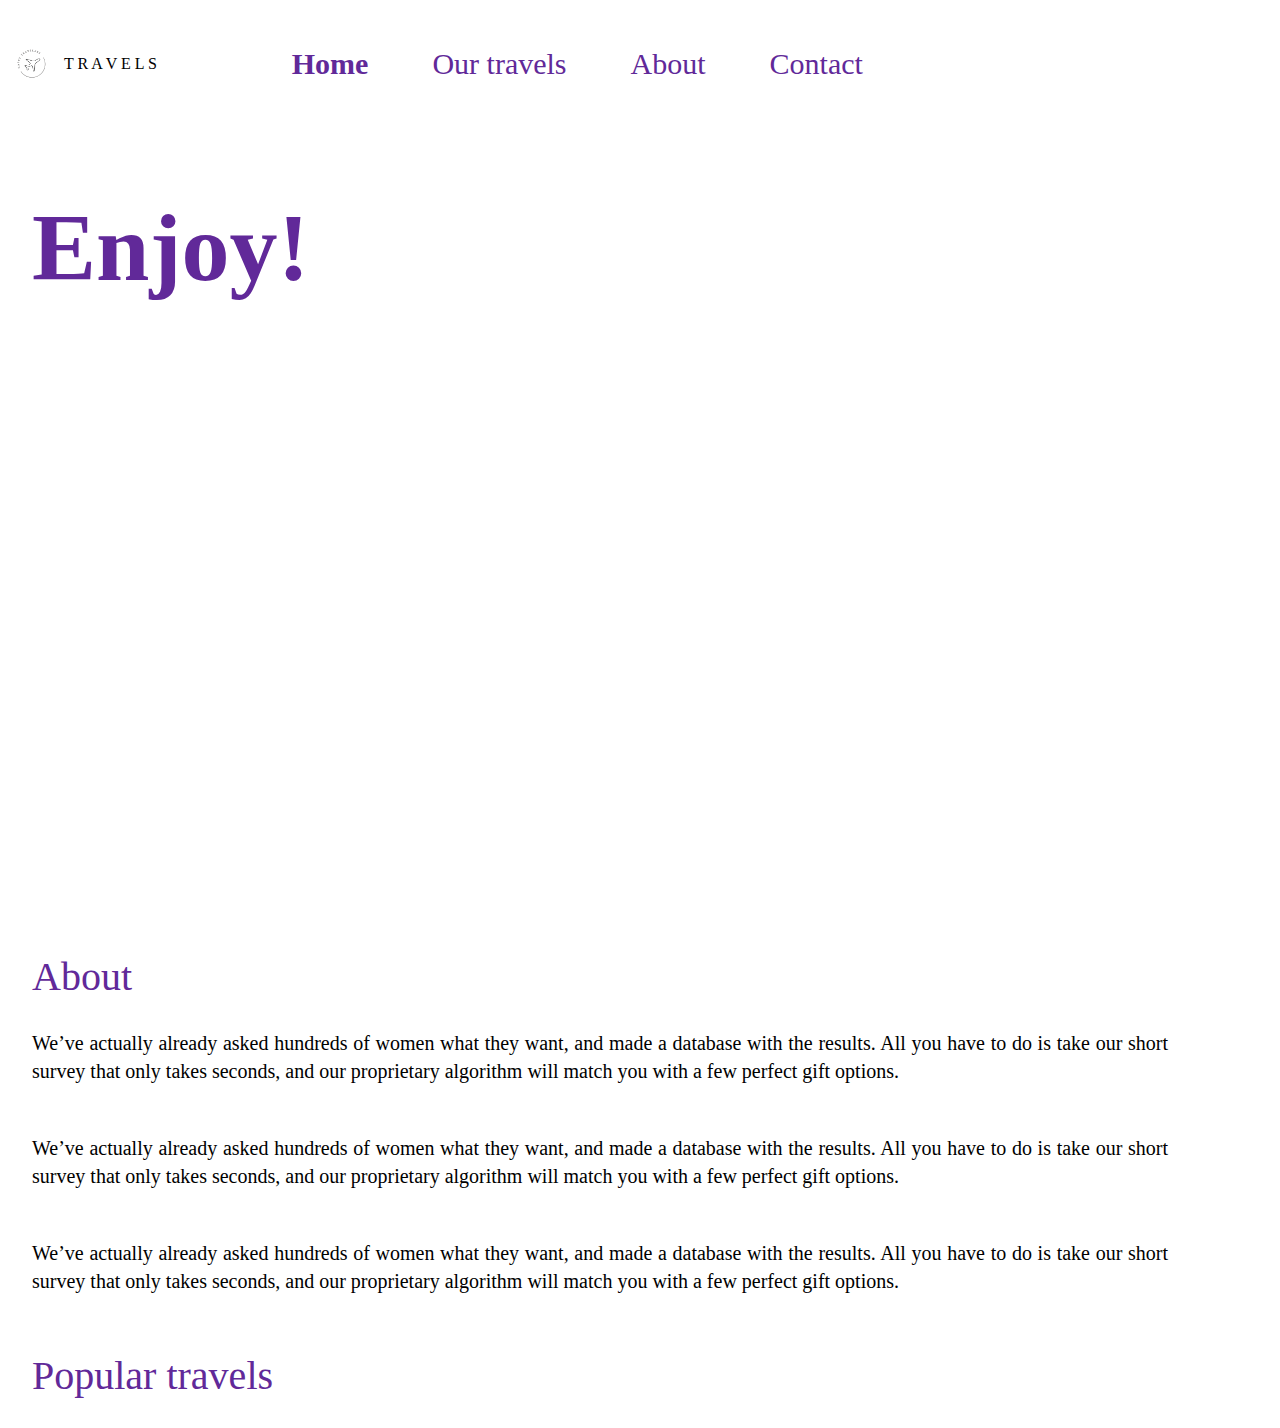
==== index.html @ a1585977 "vendredi 17 mai navbar logo bg about" ====
<!DOCTYPE html>
<html lang="en">
<head>
    <meta charset="UTF-8">
    <meta http-equiv="X-UA-Compatible" content="IE=edge">
    <meta name="viewport" content="width=device-width, initial-scale=1.0">
    <link rel="stylesheet" href="./css/style.css">
    <title>Document</title>
</head>
<body>
    <header>
        <nav class="navbar">
            <div class="logo-container">
                <a href="#" class="logo-link">
                    <img id="logoimg" src="./images/logotravel.png" alt="Logo Travel">
                    <p>T R A V E L S</p>
                </a>
            </div>
            <a href="#" class="nav-link active">Home</a>
            <a href="#" class="nav-link">Our travels</a>
            <a href="#" class="nav-link">About</a>
            <a href="#" class="nav-link">Contact</a>
        </nav>
    </header>
    <section class="bg1">
            <div class="hero-content">
                <h1>Enjoy!</h1>
                <p>Lorem ipsum dolor sit amet, consectetur adipiscing elit. Mi mauris arcu aenean in mauris elementum sed non. </p>
            </div>
    </section>
    <section id="about">
        <h3>About</h3>
        <p>We’ve actually already asked hundreds of women what they want, and made a database with the results. All you have to do is take our short survey that only takes seconds, and our proprietary algorithm will match you with a few perfect gift options.</p>
        <p>We’ve actually already asked hundreds of women what they want, and made a database with the results. All you have to do is take our short survey that only takes seconds, and our proprietary algorithm will match you with a few perfect gift options.</p>
        <p>We’ve actually already asked hundreds of women what they want, and made a database with the results. All you have to do is take our short survey that only takes seconds, and our proprietary algorithm will match you with a few perfect gift options.</p>
    </section>
    <section>
        <h3>Popular travels</h3>
    </section>
</body>

</html>
---- css/style.css ----
/* Reset some default margin/padding */
body, header, nav {
    margin: 0;
    padding: 0;
}

/* Style the navbar */
.navbar {
    display: flex;
    align-items: center;
    width: 1200px; /* Full width of the page */
    height: 128px; /* Fixed height for the navbar */
}

.logo-container{
    margin-right: 135px;
}

.logo-link {
    display: flex;
    align-items: center;
    text-decoration: none;
    color: inherit; 
}

#logoimg {
    height: 64px; 
    width: 64px;
}

.navbar .nav-link {
    text-decoration: none;
    margin-right: 64px;
    color: #612999;
    font-family: Nunito;
    font-size: 30px;
    font-style: normal;
    font-weight: 400;
    line-height: normal;
}

.navbar .nav-link:nth-child(2) { 
    font-weight: 700;
}

.bg1 {
    background-image: url('/images/mainimage.png');
    background-size: cover;
    background-position: center; 
    width: 100%; 
    height: 797px;
    display: flex; 
}

.hero-content {
    margin-left: 32px; 
    font-family: Nunito;

}

.hero-content h1 {
    color: #612999;
    font-family: Nunito;
    font-size: 96px;
    font-style: normal;
    font-weight: 800;
    line-height: normal;
}

.hero-content p {
    color: rgb(255, 255, 255);
    font-size: 24px;
    font-style: normal;
    font-weight: 600;
    line-height: normal;
    width: 448px;
}

h3 { 
    color: #612999;
    font-family: Rubik;
    font-size: 40px;
    font-style: normal;
    font-weight: 500;
    line-height: 40px; 
    margin: 32px;
}

#about p { 
    width: 1136px;
    height: 85px;
flex-shrink: 0;
    margin-right: 32px;
    margin-left: 32px;
    color: #000;
    text-align: justify;
    font-family: Rubik;
    font-size: 20px;
    font-style: normal;
    font-weight: 400;
    line-height: 140.625%; 
}
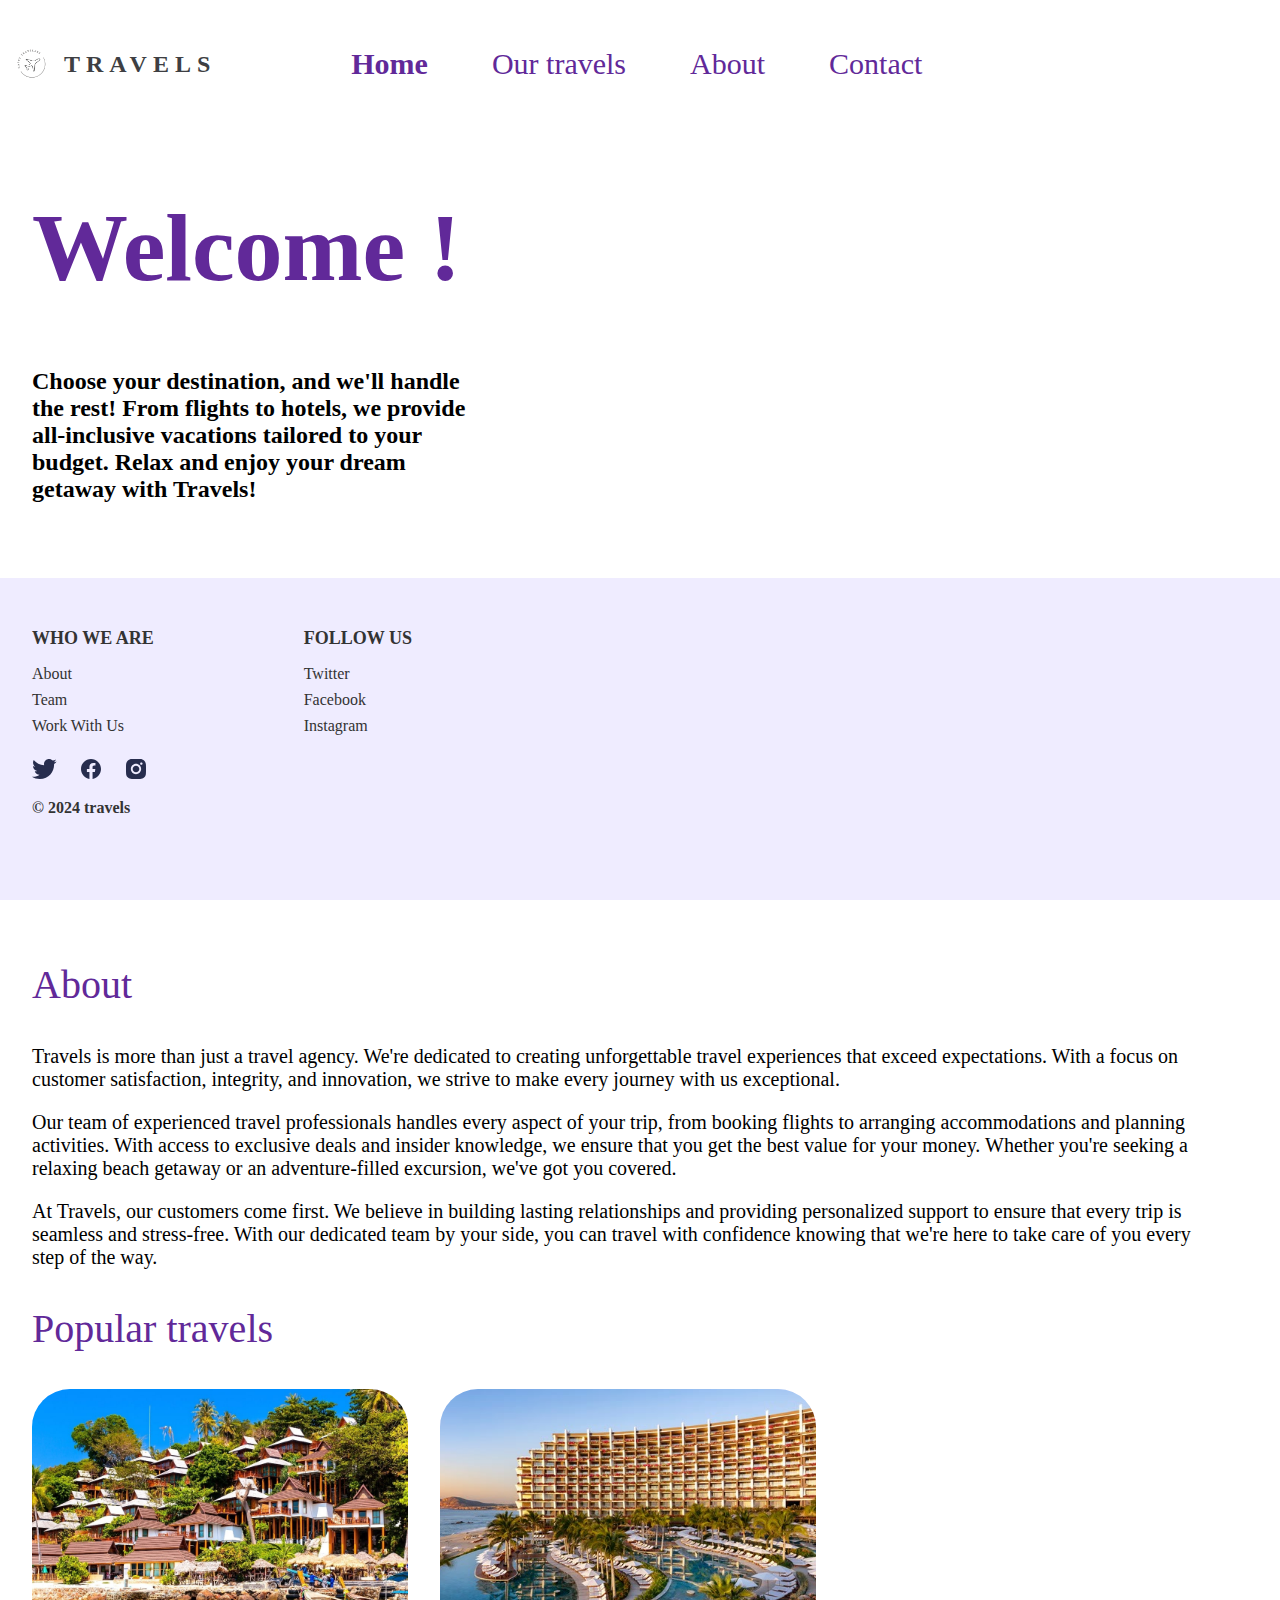
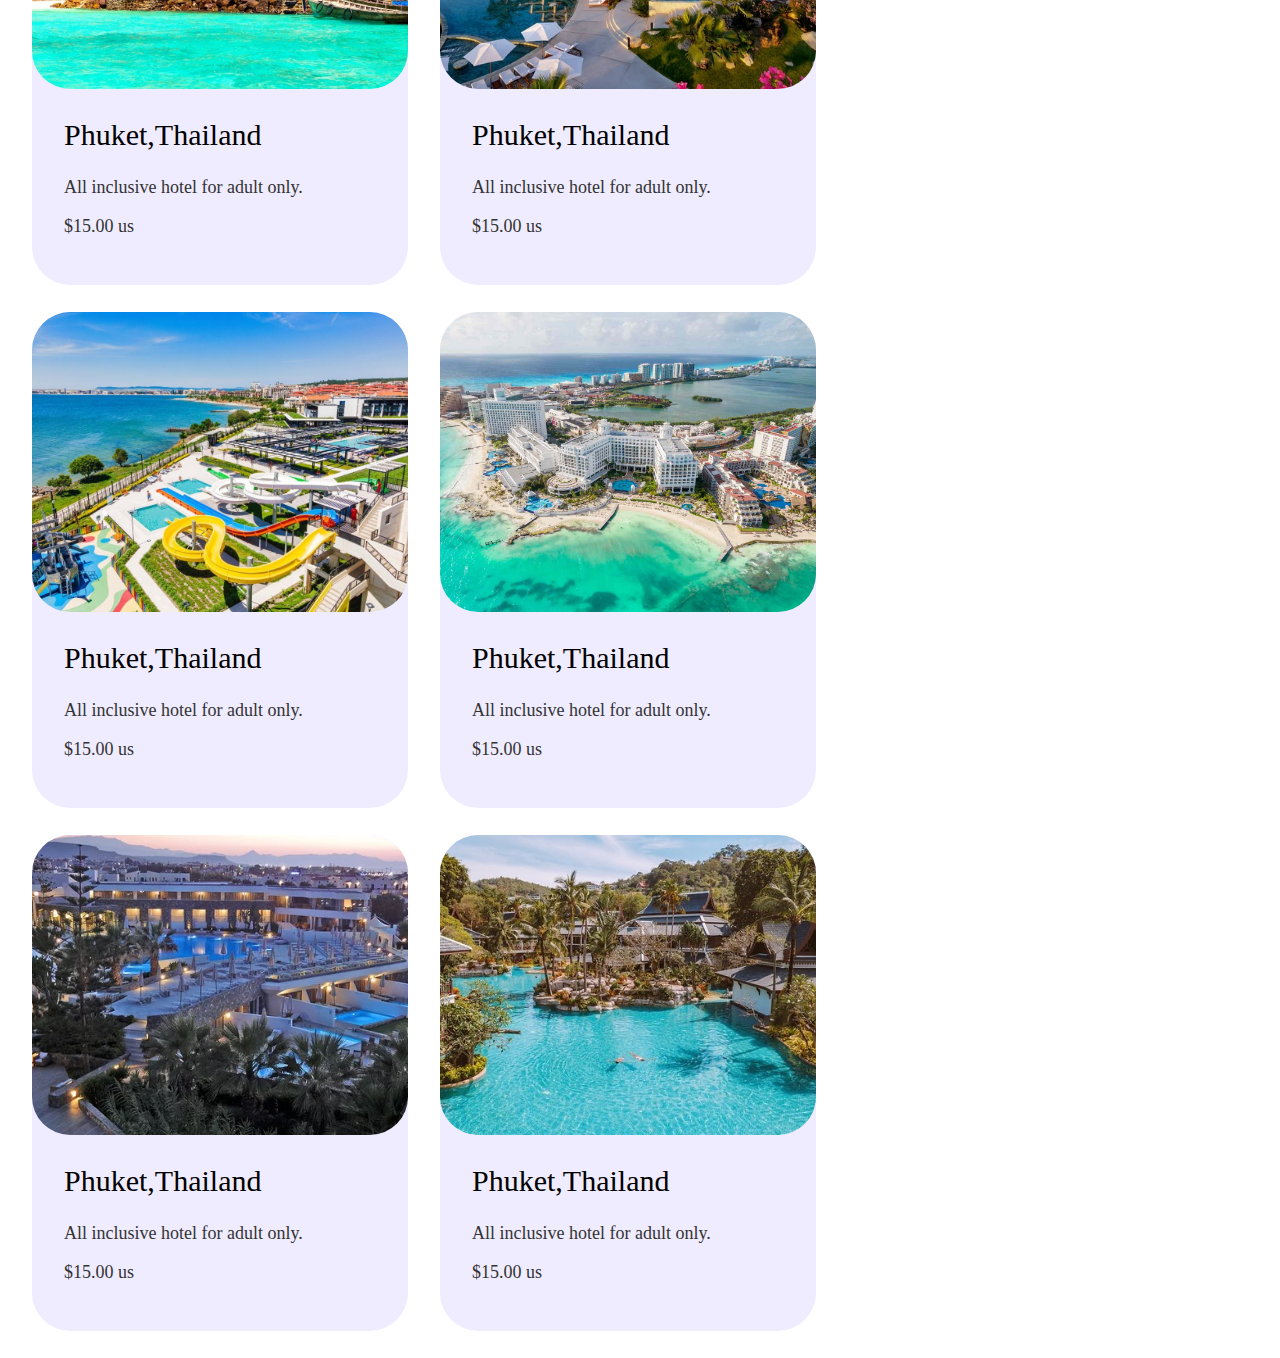
==== commit 3bc0a55a: "23.5" ====
--- a/index.html
+++ b/index.html
@@ -1,9 +1,6 @@
 <!DOCTYPE html>
 <html lang="en">
 <head>
-    <meta charset="UTF-8">
-    <meta http-equiv="X-UA-Compatible" content="IE=edge">
-    <meta name="viewport" content="width=device-width, initial-scale=1.0">
     <link rel="stylesheet" href="./css/style.css">
     <title>Document</title>
 </head>
@@ -13,30 +10,118 @@
             <div class="logo-container">
                 <a href="#" class="logo-link">
                     <img id="logoimg" src="./images/logotravel.png" alt="Logo Travel">
-                    <p>T R A V E L S</p>
+                    <p>TRAVELS</p>
                 </a>
             </div>
             <a href="#" class="nav-link active">Home</a>
             <a href="#" class="nav-link">Our travels</a>
-            <a href="#" class="nav-link">About</a>
+            <a href="about.html" class="nav-link">About</a>
             <a href="#" class="nav-link">Contact</a>
         </nav>
     </header>
     <section class="bg1">
             <div class="hero-content">
-                <h1>Enjoy!</h1>
-                <p>Lorem ipsum dolor sit amet, consectetur adipiscing elit. Mi mauris arcu aenean in mauris elementum sed non. </p>
+                <h1>Welcome !</h1>
+                <p>Choose your destination, and we'll handle the rest! From flights to hotels, we provide all-inclusive vacations tailored to your budget. Relax and enjoy your dream getaway with Travels!</p>
             </div>
     </section>
     <section id="about">
         <h3>About</h3>
-        <p>We’ve actually already asked hundreds of women what they want, and made a database with the results. All you have to do is take our short survey that only takes seconds, and our proprietary algorithm will match you with a few perfect gift options.</p>
-        <p>We’ve actually already asked hundreds of women what they want, and made a database with the results. All you have to do is take our short survey that only takes seconds, and our proprietary algorithm will match you with a few perfect gift options.</p>
-        <p>We’ve actually already asked hundreds of women what they want, and made a database with the results. All you have to do is take our short survey that only takes seconds, and our proprietary algorithm will match you with a few perfect gift options.</p>
+        <p>Travels is more than just a travel agency. We're dedicated to creating unforgettable travel experiences that exceed expectations. With a focus on customer satisfaction, integrity, and innovation, we strive to make every journey with us exceptional.</p>
+        <p>Our team of experienced travel professionals handles every aspect of your trip, from booking flights to arranging accommodations and planning activities. With access to exclusive deals and insider knowledge, we ensure that you get the best value for your money. Whether you're seeking a relaxing beach getaway or an adventure-filled excursion, we've got you covered.</p>
+        <p>At Travels, our customers come first. We believe in building lasting relationships and providing personalized support to ensure that every trip is seamless and stress-free. With our dedicated team by your side, you can travel with confidence knowing that we're here to take care of you every step of the way.</p>
     </section>
-    <section>
+    <section id="popular">
         <h3>Popular travels</h3>
+        <div class="container">
+            <div class="rectangle">
+                <img src="./images/hotel1.png" alt="Image 1">
+                <h2>Phuket,Thailand</h2>
+                <p>All inclusive hotel for adult only.</p>
+                <p>$15.00 us</p>
+            </div>
+            <div class="rectangle">
+                <img src="./images/hotel2.png" alt="Image 2">
+                <h2>Phuket,Thailand</h2>
+                <p>All inclusive hotel for adult only.</p>
+                <p>$15.00 us</p>
+            </div>
+        </div>
+
+        <div class="container">
+            <div class="rectangle">
+                <img src="./images/hotel3.png" alt="Image 3">
+                <h2>Phuket,Thailand</h2>
+                <p>All inclusive hotel for adult only.</p>
+                <p>$15.00 us</p>
+            </div>
+            <div class="rectangle">
+                <img src="./images/hotel4.png" alt="Image 4">
+                <h2>Phuket,Thailand</h2>
+                <p>All inclusive hotel for adult only.</p>
+                <p>$15.00 us</p>
+            </div>
+        </div>
+
+        <div class="container">
+            <div class="rectangle">
+                <img src="./images/hotel5.png" alt="Image 5">
+                <h2>Phuket,Thailand</h2>
+                <p>All inclusive hotel for adult only.</p>
+                <p>$15.00 us</p>
+            </div>
+            <div class="rectangle">
+                <img src="./images/hotel6.png" alt="Image 6">
+                <h2>Phuket,Thailand</h2>
+                <p>All inclusive hotel for adult only.</p>
+                <p>$15.00 us</p>
+            </div>
+        </div>
     </section>
+    <footer class="footer">
+        <div class="containerfooter">
+            <div class="containerfooter">
+                <div class="footerdiv">
+                    <p>WHO WE ARE</p>
+                    <ul>
+                        <li><a href="#">About</a></li>
+                        <li><a href="#">Team</a></li>
+                        <li><a href="#">Work With Us</a></li>
+                    </ul>
+                </div>
+                <div class="footerdiv">
+                    <p>FOLLOW US</p>
+                    <ul class="social-links">
+                        <li><a href="https://x.com">Twitter</a></li>
+                        <li><a href="https://www.facebook.com/?locale=fr_FR">Facebook</a></li>
+                        <li><a href="https://www.instagram.com/?hl=fr">Instagram</a></li>
+                    </ul>
+                </div>
+            </div>
+            
+        </div>
+        <div class="icon-container" id="icon">
+            <a href="https://x.com">
+                <svg xmlns="http://www.w3.org/2000/svg" width="25" height="20" viewBox="0 0 25 20" fill="none">
+                    <path d="M24.6183 2.37575C23.713 2.76628 22.7278 3.04735 21.713 3.15682C22.7666 2.53089 23.5556 1.54202 23.9319 0.375752C22.9433 0.963885 21.8602 1.37629 20.7308 1.59469C20.2587 1.09003 19.6878 0.687999 19.0535 0.413643C18.4193 0.139287 17.7354 -0.00151415 17.0444 1.22793e-05C14.2485 1.22793e-05 12 2.26628 12 5.04735C12 5.43788 12.0473 5.82841 12.1243 6.20415C7.93786 5.98522 4.20414 3.98522 1.72189 0.923089C1.2696 1.69562 1.03258 2.57524 1.0355 3.47042C1.0355 5.2219 1.92603 6.76628 3.28402 7.67456C2.48374 7.64305 1.7022 7.42308 1.00296 7.03255V7.09468C1.00296 9.54734 2.73668 11.5799 5.04733 12.0473C4.61348 12.16 4.16718 12.2177 3.71893 12.2189C3.39053 12.2189 3.07988 12.1864 2.76627 12.142C3.40532 14.142 5.26627 15.5947 7.48224 15.642C5.74852 17 3.57692 17.7988 1.21893 17.7988C0.795858 17.7988 0.405325 17.784 0 17.7367C2.23668 19.1716 4.89053 20 7.74852 20C17.0266 20 22.1035 12.3136 22.1035 5.64202C22.1035 5.42309 22.1035 5.20415 22.0887 4.98522C23.071 4.26628 23.9319 3.37575 24.6183 2.37575Z" fill="#272D4E"/>
+                </svg>
+            </a>
+            <a href="https://www.facebook.com/?locale=fr_FR">
+                <svg xmlns="http://www.w3.org/2000/svg" width="20" height="20" viewBox="0 0 20 20" fill="none">
+                    <path d="M9.999 0C4.477 0 0 4.477 0 9.999C0 14.989 3.656 19.125 8.437 19.878V12.89H5.897V9.999H8.437V7.796C8.437 5.288 9.93 3.905 12.213 3.905C13.307 3.905 14.453 4.1 14.453 4.1V6.559H13.189C11.949 6.559 11.561 7.331 11.561 8.122V9.997H14.332L13.889 12.888H11.561V19.876C16.342 19.127 19.998 14.99 19.998 9.999C19.998 4.477 15.521 0 9.999 0Z" fill="#272D4E"/>
+                </svg>
+            </a>
+            
+            <a href="https://www.instagram.com/?hl=fr">
+                <svg xmlns="http://www.w3.org/2000/svg" width="20" height="20" viewBox="0 0 20 20" fill="none">
+                    <path d="M9.9975 6.66525C8.16126 6.66525 6.66274 8.16376 6.66274 10C6.66274 11.8362 8.16126 13.3348 9.9975 13.3348C11.8337 13.3348 13.3323 11.8362 13.3323 10C13.3323 8.16376 11.8337 6.66525 9.9975 6.66525ZM19.9993 10C19.9993 8.61907 20.0118 7.25064 19.9342 5.87221C19.8567 4.27113 19.4914 2.85017 18.3206 1.67938C17.1473 0.506085 15.7289 0.14334 14.1278 0.065788C12.7469 -0.0117644 11.3784 0.000744113 10 0.000744113C8.61907 0.000744113 7.25064 -0.0117644 5.87221 0.065788C4.27113 0.14334 2.85017 0.508587 1.67938 1.67938C0.506086 2.85267 0.14334 4.27113 0.065788 5.87221C-0.0117644 7.25314 0.000744113 8.62157 0.000744113 10C0.000744113 11.3784 -0.0117644 12.7494 0.065788 14.1278C0.14334 15.7289 0.508587 17.1498 1.67938 18.3206C2.85267 19.4939 4.27113 19.8567 5.87221 19.9342C7.25314 20.0118 8.62157 19.9993 10 19.9993C11.3809 19.9993 12.7494 20.0118 14.1278 19.9342C15.7289 19.8567 17.1498 19.4914 18.3206 18.3206C19.4939 17.1473 19.8567 15.7289 19.9342 14.1278C20.0143 12.7494 19.9993 11.3809 19.9993 10ZM9.9975 15.131C7.15808 15.131 4.86653 12.8394 4.86653 10C4.86653 7.16058 7.15808 4.86903 9.9975 4.86903C12.8369 4.86903 15.1285 7.16058 15.1285 10C15.1285 12.8394 12.8369 15.131 9.9975 15.131ZM15.3386 5.8572C14.6757 5.8572 14.1403 5.32184 14.1403 4.65889C14.1403 3.99594 14.6757 3.46058 15.3386 3.46058C16.0016 3.46058 16.5369 3.99594 16.5369 4.65889C16.5371 4.81631 16.5063 4.97222 16.4461 5.1177C16.386 5.26317 16.2977 5.39535 16.1864 5.50666C16.0751 5.61798 15.9429 5.70624 15.7974 5.76639C15.6519 5.82654 15.496 5.8574 15.3386 5.8572Z" fill="#272D4E"/>
+                </svg>
+            </a>
+            
+        </div>
+        <p id="copyright">© 2024 travels</p>
+    </footer>
+       
 </body>
 
 </html>
--- a/css/style.css
+++ b/css/style.css
@@ -1,5 +1,6 @@
-/* Reset some default margin/padding */
+
 body, header, nav {
+    width: 100%;
     margin: 0;
     padding: 0;
 }
@@ -21,6 +22,13 @@
     align-items: center;
     text-decoration: none;
     color: inherit; 
+    color: #3E3F43;
+    font-family: Nunito;
+    font-size: 24px;
+    font-style: normal;
+    font-weight: 700;
+    line-height: normal;
+    letter-spacing: 6px;
 }
 
 #logoimg {
@@ -37,24 +45,32 @@
     font-style: normal;
     font-weight: 400;
     line-height: normal;
-}
-
-.navbar .nav-link:nth-child(2) { 
-    font-weight: 700;
-}
+    transition: color 0.3s ease; /* Transition pour l'effet hover */
+    
+}
+
+.navbar .nav-link.active {
+    font-weight: 700; 
+}
+
+.navbar .nav-link:hover {
+    color: #8B5CF6; /* Couleur du texte au survol */
+}
+
 
 .bg1 {
-    background-image: url('/images/mainimage.png');
+    background-image: url('../images/mainimg.png'); /* Remplacez par le chemin de votre image */
     background-size: cover;
     background-position: center; 
-    width: 100%; 
-    height: 797px;
+    height: 797px; /* Hauteur fixe */
+    width: 100%; /* Assurez-vous que l'élément couvre toute la largeur de l'écran */
     display: flex; 
 }
 
 .hero-content {
     margin-left: 32px; 
     font-family: Nunito;
+    position: absolute;
 
 }
 
@@ -65,10 +81,12 @@
     font-style: normal;
     font-weight: 800;
     line-height: normal;
+    width: 448px;
 }
 
 .hero-content p {
-    color: rgb(255, 255, 255);
+    color: #000;
+    font-family: Nunito;
     font-size: 24px;
     font-style: normal;
     font-weight: 600;
@@ -76,27 +94,287 @@
     width: 448px;
 }
 
-h3 { 
+
+#about { 
+    margin-top: 32px;
+    width: 1200px;
+}
+
+h3{ 
+   
+    margin-left: 32px;
+    color: #612999;
+font-family: Rubik;
+font-size: 40px;
+font-style: normal;
+font-weight: 500;
+line-height: 40px; /* 100% */
+}
+
+#about p { 
+    color: #000;
+    font-family: Rubik;
+    margin-left: 32px;
+    font-size: 20px;
+    font-style: normal;
+    font-weight: 400;
+}
+
+
+.container {
+    display: flex;
+    flex-wrap: wrap;
+    margin-right: 32px;
+    margin-left: 32px;
+    margin-bottom: 27px;
+}
+
+.content{
+    flex: 1;
+}
+
+.rectangle {
+    width: 376px;
+    height: 496px;
+    background: #EFECFF;
+    border-radius: 38px;
+    box-shadow: 0px 6px 40px 0px (57, 132, 187, 0.05);
+    position: relative;
+    margin-right: 32px;
+}
+
+.rectangle img {
+    width: 376px; 
+    height: 300px; 
+    object-fit: cover; 
+    border-radius: 38px; 
+}
+
+.rectangle h2 {
+    width: 221px;
+    color: #000;
+    font-family: Abel;
+    font-size: 30px;
+    color: #000;
+    margin-left: 32px;
+}
+
+
+.rectangle p {
+    width: 315px;
+    /* flex-shrink: 0; */
+    color: #333;
+    font-family: Abel;
+    font-size: 18px;
+    font-weight: 400;
+    margin-left: 32px; 
+}
+
+h2 {
+    color: #000;
+    text-align: justify;
+    font-family: 'Abel', sans-serif;
+    font-size: 30px;
+    font-style: normal;
+    font-weight: 400;
+    line-height: normal;
+    margin-right: 32px;
+}
+
+
+.footer {
+    position: fixed;
+    bottom: 0;
+    width: 100%;
+    height: auto;
+    background: #EFECFF; 
+    padding: 32px;
+    display:flex ;
+    flex-direction: column;
+    
+}
+
+.footer-text {
+    width: 198px;
+    height: 18px;
+    margin-top: 218px;
+    margin-left: 32px;
+    color: #333;
+    font-family: 'Nunito';
+    font-size: 16px;
+    font-weight: 600;
+}
+
+.footer-text p{
+    width: 198px;
+    height: 18px;
+    color: #333;
+    font-family: Nunito;
+    font-size: 18px;
+    font-style: normal;
+    font-weight: 700;
+    line-height: 28px; /* 155.556% */
+    text-transform: uppercase;
+   
+}
+    
+.icon-container {
+    display: flex;
+    fill: #272D4E;
+    gap:24.38px;
+ }
+
+#copyright {
+    margin-top:16px;
+    color: #333;
+    font-family: Nunito;
+    font-size: 16px;
+    font-style: normal;
+    font-weight: 600;
+    line-height: normal;
+    margin-bottom: 51px;
+}
+
+.containerfooter {
+    display: flex;
+    justify-content: space-between;
+    flex-wrap: wrap;
+}
+
+.footerdiv {
+    margin-right: 150px;
+    margin-bottom: 8px;
+}
+
+.footerdiv p {
+    font-weight: bold;
+    margin-bottom: 16px;
+    color: #333;
+    font-family: Nunito;
+    font-size: 18px;
+    text-transform: uppercase;
+}
+
+.footerdiv ul {
+    list-style-type: none;
+    padding: 0;
+}
+
+.footerdiv li {
+    margin-bottom: 8px;
+}
+
+.footer li a { 
+    color: #333;
+    font-family: Nunito;
+    font-size: 16px;
+    font-style: normal;
+    font-weight: 400;
+    line-height: normal;
+    text-decoration: none;
+}
+
+.container{ 
+    display: flex;
+}
+
+
+.image {
+    height: 300px;
+    margin: 32px;
+    border: 2px solid #E6DBFE;
+}
+
+#image1 { 
+    width: 300px;
+}
+
+#image2 { 
+    width: 389px;
+}
+
+#list-items p { 
     color: #612999;
     font-family: Rubik;
     font-size: 40px;
     font-style: normal;
     font-weight: 500;
-    line-height: 40px; 
-    margin: 32px;
-}
-
-#about p { 
+    line-height: 40px; /* 100% */
+    margin-left: 32px; 
+} 
+
+.icon-list {
+    margin-left: 32px;
+    list-style: none;
+    padding: 0;
+}
+
+.icon-item {
+    display: flex;
+    align-items: center;
+    margin-bottom: 16px;
+
+}
+
+.icon-circle {
+    width: 82px;
+    height: 82px;
+    background-color: #612999;
+    border-radius: 46.5%;
+    display: flex;
+    align-items: center;
+    justify-content: center;
+}
+
+.icon-circle svg {
+    fill: white;
+}
+
+.icon-text {
+    color: #000;
+    font-family: Rubik;
+    font-size: 24px;
+    font-style: normal;
+    font-weight: 400;
+    line-height: 14px; /* 58.333% */
+    margin-left: 16px;
+}
+
+
+#yourchoice { 
     width: 1136px;
-    height: 85px;
-flex-shrink: 0;
-    margin-right: 32px;
-    margin-left: 32px;
-    color: #000;
-    text-align: justify;
+    height: 503px;
+    flex-shrink: 0;
+    background: #EFECFF;
+    margin-bottom: 198px;
+    margin-left:32px;
+}
+
+#yourchoice p { 
+    color: #612999;
     font-family: Rubik;
-    font-size: 20px;
-    font-style: normal;
-    font-weight: 400;
-    line-height: 140.625%; 
+    font-size: 40px;
+    font-style: normal;
+    font-weight: 500;
+    line-height: 40px; /* 100% */
+}
+
+
+
+#yourchoice img {
+    width: 100%;
+     /* Pour conserver le ratio de l'image */
+    /* display: block; Pour éviter tout espace supplémentaire sous l'image */
+}
+
+
+
+#publication p { 
+    margin-left: 32px;
+    color: #612999;
+font-family: Rubik;
+font-size: 40px;
+font-style: normal;
+font-weight: 500;
+line-height: 40px; /* 100% */
 }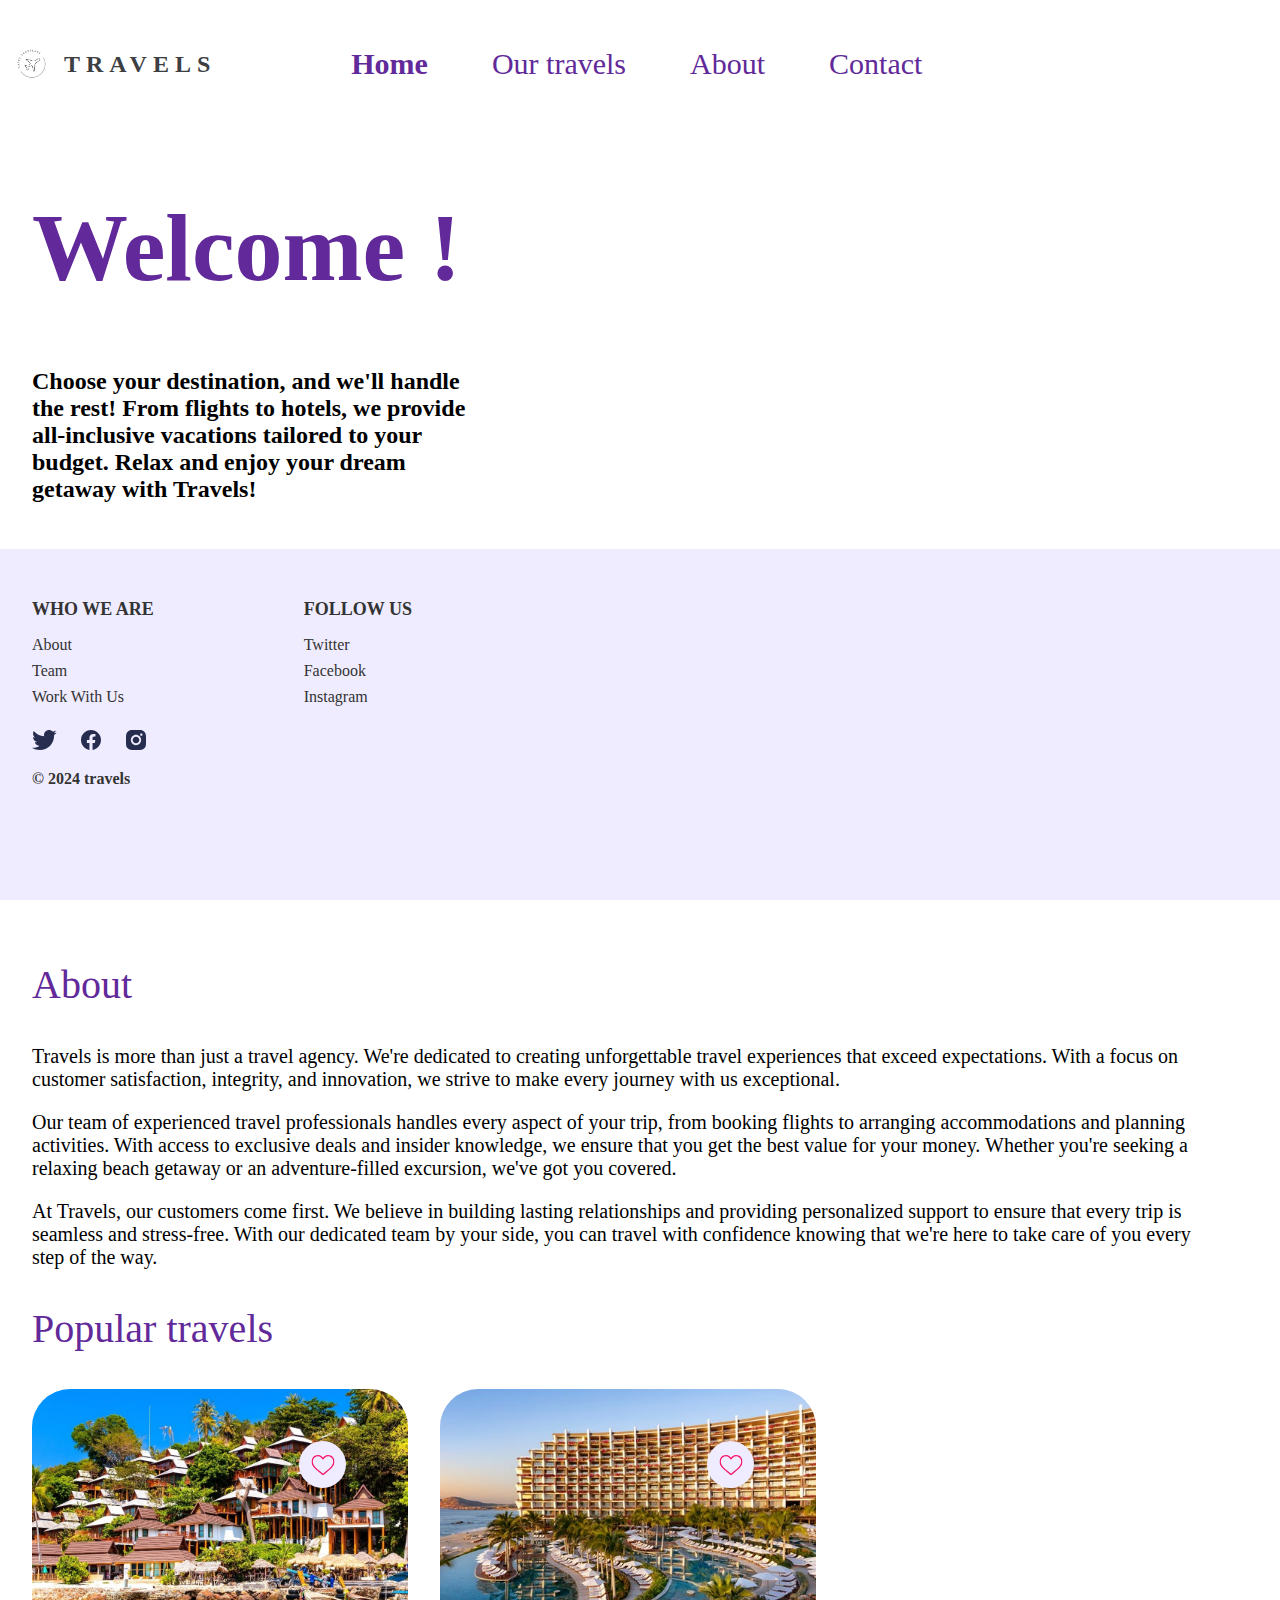
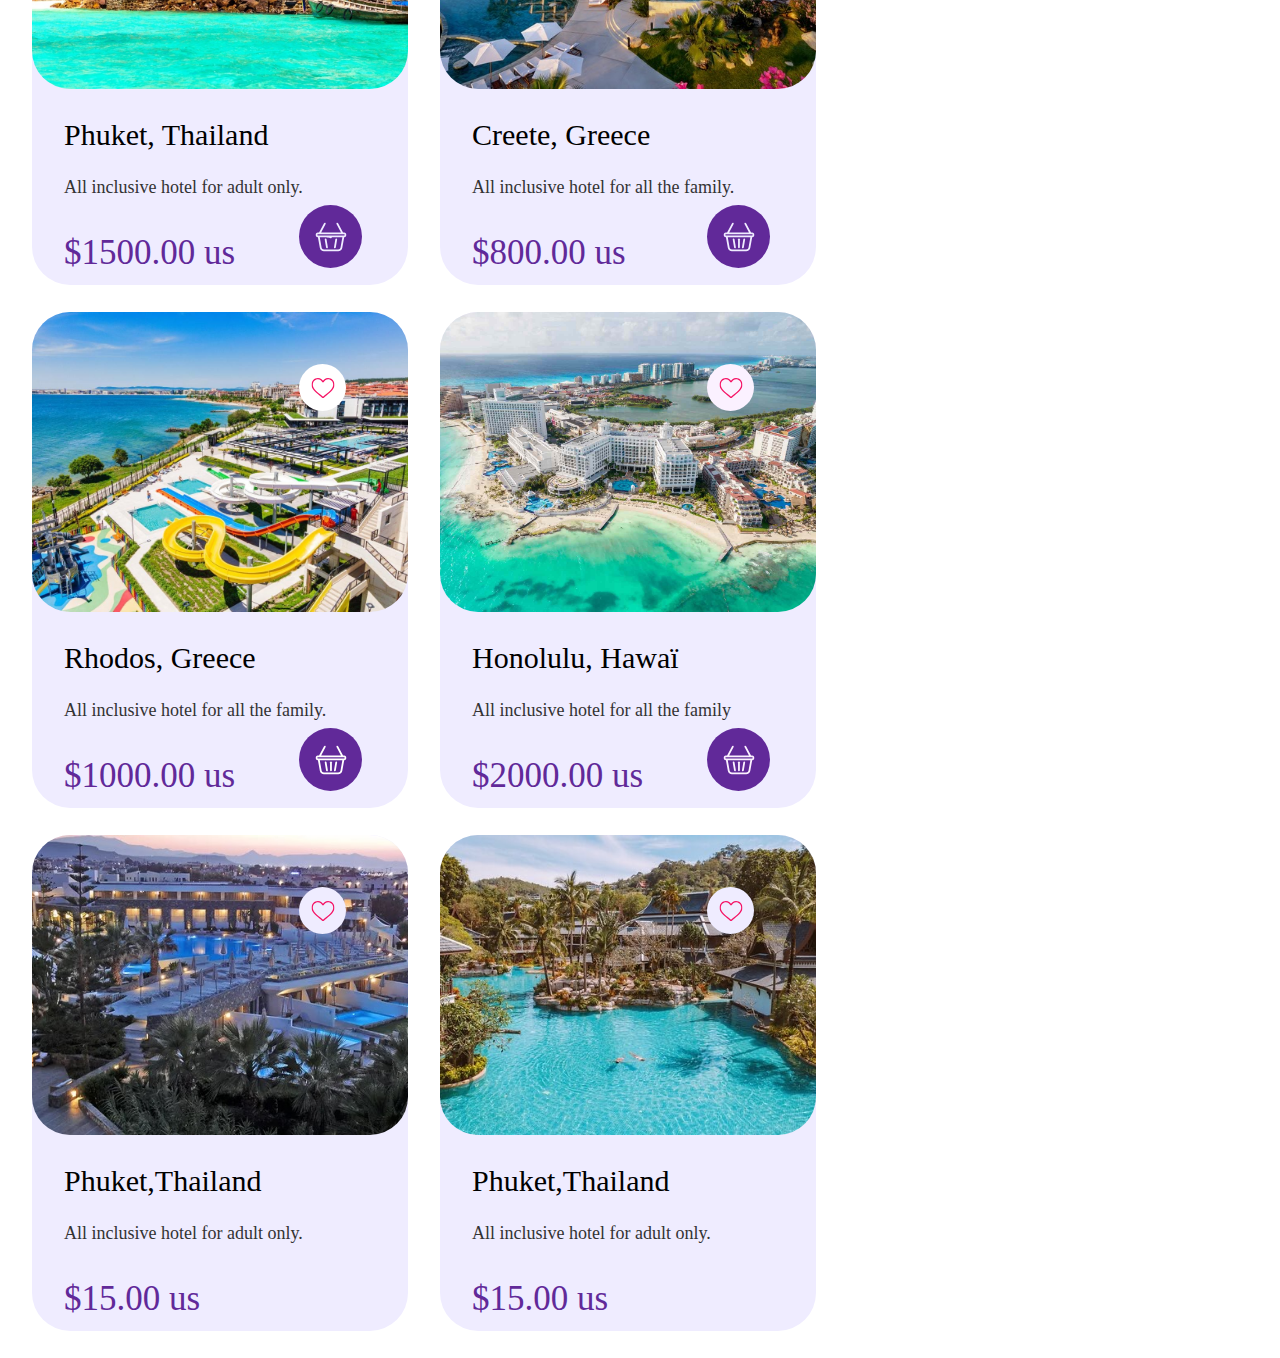
==== commit 9c867f9d: "last finish" ====
--- a/index.html
+++ b/index.html
@@ -14,8 +14,8 @@
                 </a>
             </div>
             <a href="#" class="nav-link active">Home</a>
-            <a href="#" class="nav-link">Our travels</a>
-            <a href="about.html" class="nav-link">About</a>
+            <a href="about.html" class="nav-link">Our travels</a>
+            <a href="#" class="nav-link">About</a>
             <a href="#" class="nav-link">Contact</a>
         </nav>
     </header>
@@ -36,45 +36,148 @@
         <div class="container">
             <div class="rectangle">
                 <img src="./images/hotel1.png" alt="Image 1">
-                <h2>Phuket,Thailand</h2>
+                <h2>Phuket, Thailand</h2>
                 <p>All inclusive hotel for adult only.</p>
-                <p>$15.00 us</p>
+                <p id="price">$1500.00 us</p>
+                <div class="icons">
+                    <div class="icon">
+                        <svg xmlns="http://www.w3.org/2000/svg" width="47" height="47" viewBox="0 0 47 47" fill="none">
+                            <circle cx="23.5" cy="23.5" r="23.5" fill="#EFECFF"/>
+                        </svg>
+                        <svg xmlns="http://www.w3.org/2000/svg" width="23" height="20" viewBox="0 0 23 20" fill="none">
+                            <path d="M11.5 20C11.1726 20 10.8569 19.8841 10.6109 19.6734C9.68172 18.8794 8.78591 18.1331 7.99557 17.4749L7.99153 17.4714C5.67437 15.5415 3.67342 13.8747 2.28119 12.2329C0.724892 10.3974 0 8.65708 0 6.75591C0 4.90876 0.648033 3.20464 1.8246 1.95726C3.01521 0.695126 4.64889 0 6.42523 0C7.75288 0 8.96876 0.410249 10.039 1.21926C10.5791 1.62762 11.0687 2.1274 11.5 2.71036C11.9315 2.1274 12.4209 1.62762 12.9612 1.21926C14.0314 0.410249 15.2473 0 16.5749 0C18.3511 0 19.985 0.695126 21.1756 1.95726C22.3521 3.20464 23 4.90876 23 6.75591C23 8.65708 22.2753 10.3974 20.719 12.2327C19.3268 13.8747 17.326 15.5413 15.0092 17.4711C14.2174 18.1304 13.3202 18.8778 12.389 19.6738C12.1431 19.8841 11.8273 20 11.5 20ZM6.42523 1.31685C5.02967 1.31685 3.74764 1.86121 2.81499 2.84979C1.86847 3.85329 1.34713 5.24046 1.34713 6.75591C1.34713 8.35489 1.95515 9.78493 3.31843 11.3927C4.63608 12.9467 6.59597 14.5791 8.86523 16.4693L8.86944 16.4727C9.66277 17.1336 10.5621 17.8827 11.4981 18.6826C12.4397 17.8812 13.3404 17.1308 14.1353 16.469C16.4044 14.5788 18.3641 12.9467 19.6817 11.3927C21.0448 9.78493 21.6529 8.35489 21.6529 6.75591C21.6529 5.24046 21.1315 3.85329 20.185 2.84979C19.2525 1.86121 17.9703 1.31685 16.5749 1.31685C15.5526 1.31685 14.614 1.63448 13.7852 2.26083C13.0466 2.81926 12.5322 3.52519 12.2305 4.01914C12.0754 4.27315 11.8023 4.42476 11.5 4.42476C11.1977 4.42476 10.9246 4.27315 10.7695 4.01914C10.468 3.52519 9.95353 2.81926 9.21478 2.26083C8.386 1.63448 7.44738 1.31685 6.42523 1.31685Z" fill="#F51264"/>
+                        </svg>
+                    </div>
+                    <div class="icon">
+                        <svg xmlns="http://www.w3.org/2000/svg" width="63" height="63" viewBox="0 0 63 63" fill="none">
+                            <circle cx="31.5" cy="31.5" r="31.5" fill="#612999"/>
+                        </svg>
+                        <svg xmlns="http://www.w3.org/2000/svg" width="31" height="31" viewBox="0 0 31 31" fill="none">
+                            <path d="M28.6459 10.9915H27.5429L22.6043 1.67689C22.3693 1.23368 21.8195 1.06506 21.3763 1.2998C20.9331 1.53478 20.7643 2.08455 20.9993 2.52775L25.4868 10.9914H5.64497L10.1325 2.52775C10.3674 2.08455 10.1986 1.53478 9.75543 1.2998C9.31229 1.06488 8.76247 1.23368 8.52748 1.67689L3.58892 10.9915H2.35412C1.05606 10.9915 0 12.0476 0 13.3457C0 14.6437 1.05606 15.6998 2.35412 15.6998H2.41945C2.42145 15.7127 2.42296 15.7258 2.42527 15.7387L4.31941 26.3595C4.67561 28.3566 6.40646 29.8061 8.43503 29.8061H22.6966C24.7252 29.8061 26.4561 28.3566 26.8122 26.3595L28.7064 15.7387C28.7088 15.7252 28.7104 15.7117 28.7125 15.6982C29.9798 15.6626 30.9999 14.6214 30.9999 13.3457C31 12.0475 29.9439 10.9915 28.6459 10.9915ZM25.024 26.0406C24.8226 27.1699 23.8438 27.9896 22.6967 27.9896H8.43509C7.28797 27.9896 6.30923 27.17 6.10779 26.0406L4.26365 15.6998H26.8682L25.024 26.0406ZM28.6459 13.8832H2.35412C2.05769 13.8832 1.81659 13.6421 1.81659 13.3457C1.81659 13.0492 2.05769 12.8081 2.35412 12.8081H28.6459C28.9423 12.8081 29.1834 13.0492 29.1834 13.3457C29.1834 13.6421 28.9423 13.8832 28.6459 13.8832Z" fill="#EFECFF"/>
+                            <path d="M15.4608 16.96C14.9591 16                .96 14.5525 17.3667 14.5525 17.8682V25.8211C14.5525 26.3227 14.9592 26.7294 15.4608 26.7294C15.9624 26.7294 16.369 26.3227 16.369 25.8211V17.8682C16.369 17.3666 15.9624 16.96 15.4608 16.96Z" fill="#EFECFF"/>
+                            <path d="M12.3619 25.6704L11.0224 17.7175C10.9391 17.2227 10.47 16.8892 9.97581 16.9726C9.48114 17.0559 9.14771 17.5245 9.23102 18.0192L10.5706 25.9721C10.6453 26.4157 11.0299 26.7296 11.4651 26.7296C11.5153 26.7296 11.5661 26.7255 11.6171 26.7169C12.1118 26.6336 12.4452 26.165 12.3619 25.6704Z" fill="#EFECFF"/>
+                            <path d="M20.8822 16.9726C20.3881 16.8897 19.9191 17.2227 19.8357 17.7175L18.4961 25.6704C18.4129 26.165 18.7463 26.6335 19.241 26.7169C19.292 26.7255 19.3428 26.7296 19.3929 26.7296C19.8282 26.7296 20.2128 26.4157 20.2874 25.9721L21.627 18.0192C21.7104 17.5245 21.3769 17.0559 20.8822 16.9726Z" fill="#EFECFF"/>
+                        </svg>
+                    </div>
+                </div>
             </div>
             <div class="rectangle">
                 <img src="./images/hotel2.png" alt="Image 2">
-                <h2>Phuket,Thailand</h2>
-                <p>All inclusive hotel for adult only.</p>
-                <p>$15.00 us</p>
+                <h2>Creete, Greece</h2>
+                <p>All inclusive hotel for all the family.</p>
+                <p id="price">$800.00 us</p>
+                <div class="icons">
+                    <div class="icon">
+                        <svg xmlns="http://www.w3.org/2000/svg" width="47" height="47" viewBox="0 0 47 47" fill="none">
+                            <circle cx="23.5" cy="23.5" r="23.5" fill="#EFECFF"/>
+                        </svg>
+                        <svg xmlns="http://www.w3.org/2000/svg" width="23" height="20" viewBox="0 0 23 20" fill="none">
+                            <path d="M11.5 20C11.1726 20 10.8569 19.8841 10.6109 19.6734C9.68172 18.8794 8.78591 18.1331 7.99557 17.4749L7.99153 17.4714C5.67437 15.5415 3.67342 13.8747 2.28119 12.2329C0.724892 10.3974 0 8.65708 0 6.75591C0 4.90876 0.648033 3.20464 1.8246 1.95726C3.01521 0.695126 4.64889 0 6.42523 0C7.75288 0 8.96876 0.410249 10.039 1.21926C10.5791 1.62762 11.0687 2.1274 11.5 2.71036C11.9315 2.1274 12.4209 1.62762 12.9612 1.21926C14.0314 0.410249 15.2473 0 16.5749 0C18.3511 0 19.985 0.695126 21.1756 1.95726C22.3521 3.20464 23 4.90876 23 6.75591C23 8.65708 22.2753 10.3974 20.719 12.2327C19.3268 13.8747 17.326 15.5413 15.0092 17.4711C14.2174 18.1304 13.3202 18.8778 12.389 19.6738C12.1431 19.8841 11.8273 20 11.5 20ZM6.42523 1.31685C5.02967 1.31685 3.74764 1.86121 2.81499 2.84979C1.86847 3.85329 1.34713 5.24046 1.34713 6.75591C1.34713 8.35489 1.95515 9.78493 3.31843 11.3927C4.63608 12.9467 6.59597 14.5791 8.86523 16.4693L8.86944 16.4727C9.66277 17.1336 10.5621 17.8827 11.4981 18.6826C12.4397 17.8812 13.3404 17.1308 14.1353 16.469C16.4044 14.5788 18.3641 12.9467 19.6817 11.3927C21.0448 9.78493 21.6529 8.35489 21.6529 6.75591C21.6529 5.24046 21.1315 3.85329 20.185 2.84979C19.2525 1.86121 17.9703 1.31685 16.5749 1.31685C15.5526 1.31685 14.614 1.63448 13.7852 2.26083C13.0466 2.81926 12.5322 3.52519 12.2305 4.01914C12.0754 4.27315 11.8023 4.42476 11.5 4.42476C11.1977 4.42476 10.9246 4.27315 10.7695 4.01914C10.468 3.52519 9.95353 2.81926 9.21478 2.26083C8.386 1.63448 7.44738 1.31685 6.42523 1.31685Z" fill="#F51264"/>
+                        </svg>
+                    </div>
+                    <div class="icon">
+                        <svg xmlns="http://www.w3.org/2000/svg" width="63" height="63" viewBox="0 0 63 63" fill="none">
+                            <circle cx="31.5" cy="31.5" r="31.5" fill="#612999"/>
+                        </svg>
+                        <svg xmlns="http://www.w3.org/2000/svg" width="31" height="31" viewBox="0 0 31 31" fill="none">
+                            <path d="M28.6459 10.9915H27.5429L22.6043 1.67689C22.3693 1.23368 21.8195 1.06506 21.3763 1.2998C20.9331 1.53478 20.7643 2.08455 20.9993 2.52775L25.4868 10.9914H5.64497L10.1325 2.52775C10.3674 2.08455 10.1986 1.53478 9.75543 1.2998C9.31229 1.06488 8.76247 1.23368 8.52748 1.67689L3.58892 10.9915H2.35412C1.05606 10.9915 0 12.0476 0 13.3457C0 14.6437 1.05606 15.6998 2.35412 15.6998H2.41945C2.42145 15.7127 2.42296 15.7258 2.42527 15.7387L4.31941 26.3595C4.67561 28.3566 6.40646 29.8061 8.43503 29.8061H22.6966C24.7252 29.8061 26.4561 28.3566 26.8122 26.3595L28.7064 15.7387C28.7088 15.7252 28.7104 15.7117 28.7125 15.6982C29.9798 15.6626 30.9999 14.6214 30.9999 13.3457C31 12.0475 29.9439 10.9915 28.6459 10.9915ZM25.024 26.0406C24.8226 27.1699 23.8438 27.9896 22.6967 27.9896H8.43509C7.28797 27.9896 6.30923 27.17 6.10779 26.0406L4.26365 15.6998H26.8682L25.024 26.0406ZM28.6459 13.8832H2.35412C2.05769 13.8832 1.81659 13.6421 1.81659 13.3457C1.81659 13.0492 2.05769 12.8081 2.35412 12.8081H28.6459C28.9423 12.8081 29.1834 13.0492 29.1834 13.3457C29.1834 13.6421 28.9423 13.8832 28.6459 13.8832Z" fill="#EFECFF"/>
+                            <path d="M15.4608 16.96C14.9591 16.96 14.5525 17.3667 14.5525 17.8682V25.8211C14.5525 26.3227 14.9592 26.7294 15.4608 26.7294C15.9624 26.7294 16.369 26.3227 16.369 25.8211V17.8682C16.369 17.3666 15.9624 16.96 15.4608 16.96Z" fill="#EFECFF"/>
+                            <path d="M12.3619 25.6704L11.0224 17.7175C10.9391 17.2227 10.47 16.8892 9.97581 16.9726C9.48114 17.0559 9.14771 17.5245 9.23102 18.0192L10.5706 25.9721C10.6453 26.4157 11.0299 26.7296 11.4651 26.7296C11.5153 26.7296 11.5661 26.7255 11.6171 26.7169C12.1118 26.6336 12.4452 26.165 12.3619 25.6704Z" fill="#EFECFF"/>
+                            <path d="M20.8822 16.9726C20.3881 16.8897 19.9191 17.2227 19.8357 17.7175L18.4961 25.6704C18.4129 26.165 18.7463 26.6335 19.241 26.7169C19.292 26.7255 19.3428 26.7296 19.3929 26.7296C19.8282 26.7296 20.2128 26.4157 20.2874 25.9721L21.627 18.0192C21.7104 17.5245 21.3769 17.0559 20.8822 16.9726Z" fill="#EFECFF"/>
+                        </svg>
+                    </div>
+                </div>
             </div>
         </div>
 
         <div class="container">
             <div class="rectangle">
                 <img src="./images/hotel3.png" alt="Image 3">
-                <h2>Phuket,Thailand</h2>
-                <p>All inclusive hotel for adult only.</p>
-                <p>$15.00 us</p>
+                <h2>Rhodos, Greece</h2>
+                <p>All inclusive hotel for all the family.</p>
+                <p id="price">$1000.00 us</p>
+                <div class="icons">
+                    <div class="icon">
+                        <svg xmlns="http://www.w3.org/2000/svg" width="47" height="47" viewBox="0 0 47 47" fill="none">
+                            <circle cx="23.5" cy="23.5" r="23.5" fill="white"/>
+                        </svg>
+                        <svg xmlns="http://www.w3.org/2000/svg" width="23" height="20" viewBox="0 0 23 20" fill="none">
+                            <path d="M11.5 20C11.1726 20 10.8569 19.8841 10.6109 19.6734C9.68172 18.8794 8.78591 18.1331 7.99557 17.4749L7.99153 17.4714C5.67437 15.5415 3.67342 13.8747 2.28119 12.2329C0.724892 10.3974 0 8.65708 0 6.75591C0 4.90876 0.648033 3.20464 1.8246 1.95726C3.01521 0.695126 4.64889 0 6.42523 0C7.75288 0 8.96876 0.410249 10.039 1.21926C10.5791 1.62762 11.0687 2.1274 11.5 2.71036C11.9315 2.1274 12.4209 1.62762 12.9612 1.21926C14.0314 0.410249 15.2473 0 16.5749 0C18.3511 0 19.985 0.695126 21.1756 1.95726C22.3521 3.20464 23 4.90876 23 6.75591C23 8.65708 22.2753 10.3974 20.719 12.2327C19.3268 13.8747 17.326 15.5413 15.0092 17.4711C14.2174 18.1304 13.3202 18.8778 12.389 19.6738C12.1431 19.8841 11.8273 20 11.5 20ZM6.42523 1.31685C5.02967 1.31685 3.74764 1.86121 2.81499 2.84979C1.86847 3.85329 1.34713 5.24046 1.34713 6.75591C1.34713 8.35489 1.95515 9.78493 3.31843 11.3927C4.63608 12.9467 6.59597 14.5791 8.86523 16.4693L8.86944 16.4727C9.66277 17.1336 10.5621 17.8827 11.4981 18.6826C12.4397 17.8812 13.3404 17.1308 14.1353 16.469C16.4044 14.5788 18.3641 12.9467 19.6817 11.3927C21.0448 9.78493 21.6529 8.35489 21.6529 6.75591C21.6529 5.24046 21.1315 3.85329 20.185 2.84979C19.2525 1.86121 17.9703 1.31685 16.5749 1.31685C15.5526 1.31685 14.614 1.63448 13.7852 2.26083C13.0466 2.81926 12.5322 3.52519 12.2305 4.01914C12.0754 4.27315 11.8023 4.42476 11.5 4.42476C11.1977 4.42476 10.9246 4.27315 10.7695 4.01914C10.468 3.52519 9.95353 2.81926 9.21478 2.26083C8.386 1.63448 7.44738 1.31685 6.42523 1.31685Z" fill="#F51264"/>
+                        </svg>
+                    </div>
+                    <div class="icon">
+                        <svg xmlns="http://www.w3.org/2000/svg" width="63" height="63" viewBox="0 0 63 63" fill="none">
+                            <circle cx="31.5" cy="31.5" r="31.5" fill="#612999"/>
+                        </svg>
+                        <svg xmlns="http://www.w3.org/2000/svg" width="31" height="31" viewBox="0 0 31 31" fill="none">
+                            <path d="M28.6459 10.9915H27.5429L22.6043 1.67689C22.3693 1.23368 21.8195 1.06506 21.3763 1.2998C20.9331 1.53478 20.7643 2.08455 20.9993 2.52775L25.4868 10.9914H5.64497L10.1325 2.52775C10.3674 2.08455 10.1986 1.53478 9.75543 1.2998C9.31229 1.06488 8.76247 1.23368 8.52748 1.67689L3.58892 10.9915H2.35412C1.05606 10.9915 0 12.0476 0 13.3457C0 14.6437 1.05606 15.6998 2.35412 15.6998H2.41945C2.42145 15.7127 2.42296 15.7258 2.42527 15.7387L4.31941 26.3595C4.67561 28.3566 6.40646 29.8061 8.43503 29.8061H22.6966C24.7252 29.8061 26.4561 28.3566 26.8122 26.3595L28.7064 15.7387C28.7088 15.7252 28.7104 15.7117 28.7125 15.6982C29.9798 15.6626 30.9999 14.6214 30.9999 13.3457C31 12.0475 29.9439 10.9915 28.6459 10.9915ZM25.024 26.0406C24.8226 27.1699 23.8438 27.9896 22.6967 27.9896H8.43509C7.28797 27.9896 6.30923 27.17 6.10779 26.0406L4.26365 15.6998H26.8682L25.024 26.0406ZM28.6459 13.8832H2.35412C2.05769 13.8832 1.81659 13.6421 1.81659 13.3457C1.81659 13.0492 2.05769 12.8081 2.35412 12.8081H28.6459C28.9423 12.8081 29.1834 13.0492 29.1834 13.3457C29.1834 13.6421 28.9423 13.8832 28.6459 13.8832Z" fill="white"/>
+                            <path d="M15.4608 16.96C14.9591 16.96 14.5525 17.3667 14.5525 17.8682V25.8211C14.5525 26.3227 14.9592 26.7294 15.4608 26.7294C15.9624 26.7294 16.369 26.3227 16.369 25.8211V17.8682C16.369 17.3666 15.9624 16.96 15.4608 16.96Z" fill="white"/>
+                            <path d="M12.3619 25.6704L11.0224 17.7175C10.9391 17.2227 10.47 16.8892 9.97581 16.9726C9.48114 17.0559 9.14771 17.5245 9.23102 18.0192L10.5706 25.9721C10.6453 26.4157 11.0299 26.7296 11.4651 26.7296C11.5153 26.7296 11.5661 26.7255 11.6171 26.7169C12.1118 26.6336 12.4452 26.165 12.3619 25.6704Z" fill="white"/>
+                            <path d="M20.8822 16.9726C20.3881 16.8897 19.9191 17.2227 19.8357 17.7175L18.4961 25.6704C18.4129 26.165 18.7463 26.6335 19.241 26.7169C19.292 26.7255 19.3428 26.7296 19.3929 26.7296C19.8282 26.7296 20.2128 26.4157 20.2874 25.9721L21.627 18.0192C21.7104 17.5245 21.3769 17.0559 20.8822 16.9726Z" fill="white"/>
+                        </svg>
+                    </div>
+                </div>
             </div>
             <div class="rectangle">
                 <img src="./images/hotel4.png" alt="Image 4">
-                <h2>Phuket,Thailand</h2>
-                <p>All inclusive hotel for adult only.</p>
-                <p>$15.00 us</p>
-            </div>
-        </div>
-
+                <h2>Honolulu, Hawaï</h2>
+                <p>All inclusive hotel for all the family</p>
+                <p id="price">$2000.00 us</p>
+                <div class="icons">
+                    <div class="icon">
+                        <svg xmlns="http://www.w3.org/2000/svg" width="47" height="47" viewBox="0 0 47 47" fill="none">
+                            <circle cx="23.5" cy="23.5" r="23.5" fill="#FBF1FF"/>
+                        </svg>
+                        <svg xmlns="http://www.w3.org/2000/svg" width="23" height="20" viewBox="0 0 23 20" fill="none">
+                            <path d="M11.5 20C11.1726 20 10.8569 19.8841 10.6109 19.6734C9.68172 18.8794 8.78591 18.1331 7.99557 17.4749L7.99153 17.4714C5.67437 15.5415 3.67342 13.8747 2.28119 12.2329C0.724892 10.3974 0 8.65708 0 6.75591C0 4.90876 0.648033 3.20464 1.8246 1.95726C3.01521 0.695126 4.64889 0 6.42523 0C7.75288 0 8.96876 0.410249 10.039 1.21926C10.5791 1.62762 11.0687 2.1274 11.5 2.71036C11.9315 2.1274 12.4209 1.62762 12.9612 1.21926C14.0314 0.410249 15.2473 0 16.5749 0C18.3511 0 19.985 0.695126 21.1756 1.95726C22.3521 3.20464 23 4.90876 23 6.75591C23 8.65708 22.2753 10.3974 20.719 12.2327C19.3268 13.8747 17.326 15.5413 15.0092 17.4711C14.2174 18.1304 13.3202 18.8778 12.389 19.6738C12.1431 19.8841 11.8273 20 11.5 20ZM6.42523 1.31685C5.02967 1.31685 3.74764 1.86121 2.81499 2.84979C1.86847 3.85329 1.34713 5.24046 1.34713 6.75591C1.34713 8.35489 1.95515 9.78493 3.31843 11.3927C4.63608 12.9467 6.59597 14.5791 8.86523 16.4693L8.86944 16.4727C9.66277 17.1336 10.5621 17.8827 11.4981 18.6826C12.4397 17.8812 13.3404 17.1308 14.1353 16.469C16.4044 14.5788 18.3641 12.9467 19.6817 11.3927C21.0448 9.78493 21.6529 8.35489 21.6529 6.75591C21.6529 5.24046 21.1315 3.85329 20.185 2.84979C19.2525 1.86121 17.9703 1.31685 16.5749 1.31685C15.5526 1.31685 14.614 1.63448 13.7852 2.26083C13.0466 2.81926 12.5322 3.52519 12.2305 4.01914C12.0754 4.27315 11.8023 4.42476 11.5 4.42476C11.1977 4.42476 10.9246 4.27315 10.7695 4.01914C10.468 3.52519 9.95353 2.81926 9.21478 2.26083C8.386 1.63448 7.44738 1.31685 6.42523 1.31685Z" fill="#F51264"/>
+                        </svg>
+                    </div>
+                    <div class="icon">
+                        <svg xmlns="http://www.w3.org/2000/svg" width="63" height="63" viewBox="0 0 63 63" fill="none">
+                            <circle cx="31.5" cy="31.5" r="31.5" fill="#612999"/>
+                        </svg>
+                        <svg xmlns="http://www.w3.org/2000/svg" width="31" height="31" viewBox="0 0 31 31" fill="none">
+                            <path d="M28.6459 10.9915H27.5429L22.6043 1.67689C22.3693 1.23368 21.8195 1.06506 21.3763 1.2998C20.9331 1.53478 20.7643 2.08455 20.9993 2.52775L25.4868 10.9914H5.64497L10.1325 2.52775C10.3674 2.08455 10.1986 1.53478 9.75543 1.2998C9.31229 1.06488 8.76247 1.23368 8.52748 1.67689L3.58892 10.9915H2.35412C1.05606 10.9915 0 12.0476 0 13.3457C0 14.6437 1.05606 15.6998 2.35412 15.6998H2.41945C2.42145 15.7127 2.42296 15.7258 2.42527 15.7387L4.31941 26.3595C4.67561 28.3566 6.40646 29.8061 8.43503 29.8061H22.6966C24.7252 29.8061 26.4561 28.3566 26.8122 26.3595L28.7064 15.7387C28.7088 15.7252 28.7104 15.7117 28.7125 15.6982C29.9798 15.6626 30.9999 14.6214 30.9999 13.3457C31 12.0475 29.9439 10.9915 28.6459 10.9915ZM25.024 26.0406C24.8226 27.1699 23.8438 27.9896 22.6967 27.9896H8.43509C7.28797 27.9896 6.30923 27.17 6.10779 26.0406L4.26365 15.6998H26.8682L25.024 26.0406ZM28.6459 13.8832H2.35412C2.05769 13.8832 1.81659 13.6421 1.81659 13.3457C1.81659 13.0492 2.05769 12.8081 2.35412 12.8081H28.6459C28.9423 12.8081 29.1834 13.0492 29.1834 13.3457C29.1834 13.6421 28.9423 13.8832 28.6459 13.8832Z" fill="#FBF1FF"/>
+                            <path d="M15.4608 16.96C14.9591 16.96 14.5525 17.3667 14.5525 17.8682V25.8211C14.5525 26.3227 14.9592 26.7294 15.4608 26.7294C15.9624 26.7294 16.369 26.3227 16.369 25.8211V17.8682C16.369 17.3666 15.9624 16.96 15.4608 16.96Z" fill="#FBF1FF"/>
+                            <path d="M12.3619 25.6704L11.0224 17.7175C10.9391 17.2227 10.47 16.8892 9.97581 16.9726C9.48114 17.0559 9.14771 17.5245 9.23102 18.0192L10.5706 25.9721C10.6453 26.4157 11.0299 26.7296 11.4651 26.7296C11.5153 26.7296 11.5661 26.7255 11.6171 26.7169C12.1118 26.6336 12.4452 26.165 12.3619 25.6704Z" fill="#FBF1FF"/>
+                            <path d="M20.8822 16.9726C20.3881 16.8897 19.9191 17.2227 19.8357 17.7175L18.4961 25.6704C18.4129 26.165 18.7463 26.6335 19.241 26.7169C19.292 26.7255 19.3428 26.7296 19.3929 26.7296C19.8282 26.7296 20.2128 26.4157 20.2874 25.9721L21.627 18.0192C21.7104 17.5245 21.3769 17.0559 20.8822 16.9726Z" fill="#FBF1FF"/>
+                        </svg>
+                    </div>
+                </div>
+            </div>
+        </div>
         <div class="container">
             <div class="rectangle">
                 <img src="./images/hotel5.png" alt="Image 5">
                 <h2>Phuket,Thailand</h2>
                 <p>All inclusive hotel for adult only.</p>
-                <p>$15.00 us</p>
+                <p id="price">$15.00 us</p>
+                <div class="icons">
+                    <div class="icon">
+                        <svg xmlns="http://www.w3.org/2000/svg" width="47" height="47" viewBox="0 0 47 47" fill="none">
+                            <circle cx="23.5" cy="23.5" r="23.5" fill="#EFECFF"/>
+                        </svg>
+                        <svg xmlns="http://www.w3.org/2000/svg" width="23" height="20" viewBox="0 0 23 20" fill="none">
+                            <path d="M11.5 20C11.1726 20 10.8569 19.8841 10.6109 19.6734C9.68172 18.8794 8.78591 18.1331 7.99557 17.4749L7.99153 17.4714C5.67437 15.5415 3.67342 13.8747 2.28119 12.2329C0.724892 10.3974 0 8.65708 0 6.75591C0 4.90876 0.648033 3.20464 1.8246 1.95726C3.01521 0.695126 4.64889 0 6.42523 0C7.75288 0 8.96876 0.410249 10.039 1.21926C10.5791 1.62762 11.0687 2.1274 11.5 2.71036C11.9315 2.1274 12.4209 1.62762 12.9612 1.21926C14.0314 0.410249 15.2473 0 16.5749 0C18.3511 0 19.985 0.695126 21.1756 1.95726C22.3521 3.20464 23 4.90876 23 6.75591C23 8.65708 22.2753 10.3974 20.719 12.2327C19.3268 13.8747 17.326 15.5413 15.0092 17.4711C14.2174 18.1304 13.3202 18.8778 12.389 19.6738C12.1431 19.8841 11.8273 20 11.5 20ZM6.42523 1.31685C5.02967 1.31685 3.74764 1.86121 2.81499 2.84979C1.86847 3.85329 1.34713 5.24046 1.34713 6.75591C1.34713 8.35489 1.95515 9.78493 3.31843 11.3927C4.63608 12.9467 6.59597 14.5791 8.86523 16.4693L8.86944 16.4727C9.66277 17.1336 10.5621 17.8827 11.4981 18.6826C12.4397 17.8812 13.3404 17.1308 14.1353 16.469C16.4044 14.5788 18.3641 12.9467 19.6817 11.3927C21.0448 9.78493 21.6529 8.35489 21.6529 6.75591C21.6529 5.24046 21.1315 3.85329 20.185 2.84979C19.2525 1.86121 17.9703 1.31685 16.5749 1.31685C15.5526 1.31685 14.614 1.63448 13.7852 2.26083C13.0466 2.81926 12.5322 3.52519 12.2305 4.01914C12.0754 4.27315 11.8023 4.42476 11.5 4.42476C11.1977 4.42476 10.9246 4.27315 10.7695 4.01914C10.468 3.52519 9.95353 2.81926 9.21478 2.26083C8.386 1.63448 7.44738 1.31685 6.42523 1.31685Z" fill="#F51264"/>
+                        </svg>
+                    </div>
+                </div>
             </div>
             <div class="rectangle">
                 <img src="./images/hotel6.png" alt="Image 6">
                 <h2>Phuket,Thailand</h2>
                 <p>All inclusive hotel for adult only.</p>
-                <p>$15.00 us</p>
+                <p id="price">$15.00 us</p>
+                <div class="icons">
+                    <div class="icon">
+                        <svg xmlns="http://www.w3.org/2000/svg" width="47" height="47" viewBox="0 0 47 47" fill="none">
+                            <circle cx="23.5" cy="23.5" r="23.5" fill="#EFECFF"/>
+                        </svg>
+                        <svg xmlns="http://www.w3.org/2000/svg" width="23" height="20" viewBox="0 0 23 20" fill="none">
+                            <path d="M11.5 20C11.1726 20 10.8569 19.8841 10.6109 19.6734C9.68172 18.8794 8.78591 18.1331 7.99557 17.4749L7.99153 17.4714C5.67437 15.5415 3.67342 13.8747 2.28119 12.2329C0.724892 10.3974 0 8.65708 0 6.75591C0 4.90876 0.648033 3.20464 1.8246 1.95726C3.01521 0.695126 4.64889 0 6.42523 0C7.75288 0 8.96876 0.410249 10.039 1.21926C10.5791 1.62762 11.0687 2.1274 11.5 2.71036C11.9315 2.1274 12.4209 1.62762 12.9612 1.21926C14.0314 0.410249 15.2473 0 16.5749 0C18.3511 0 19.985 0.695126 21.1756 1.95726C22.3521 3.20464 23 4.90876 23 6.75591C23 8.65708 22.2753 10.3974 20.719 12.2327C19.3268 13.8747 17.326 15.5413 15.0092 17.4711C14.2174 18.1304 13.3202 18.8778 12.389 19.6738C12.1431 19.8841 11.8273 20 11.5 20ZM6.42523 1.31685C5.02967 1.31685 3.74764 1.86121 2.81499 2.84979C1.86847 3.85329 1.34713 5.24046 1.34713 6.75591C1.34713 8.35489 1.95515 9.78493 3.31843 11.3927C4.63608 12.9467 6.59597 14.5791 8.86523 16.4693L8.86944 16.4727C9.66277 17.1336 10.5621 17.8827 11.4981 18.6826C12.4397 17.8812 13.3404 17.1308 14.1353 16.469C16.4044 14.5788 18.3641 12.9467 19.6817 11.3927C21.0448 9.78493 21.6529 8.35489 21.6529 6.75591C21.6529 5.24046 21.1315 3.85329 20.185 2.84979C19.2525 1.86121 17.9703 1.31685 16.5749 1.31685C15.5526 1.31685 14.614 1.63448 13.7852 2.26083C13.0466 2.81926 12.5322 3.52519 12.2305 4.01914C12.0754 4.27315 11.8023 4.42476 11.5 4.42476C11.1977 4.42476 10.9246 4.27315 10.7695 4.01914C10.468 3.52519 9.95353 2.81926 9.21478 2.26083C8.386 1.63448 7.44738 1.31685 6.42523 1.31685Z" fill="#F51264"/>
+                        </svg>
+                    </div>
+                </div>
             </div>
         </div>
     </section>
--- a/css/style.css
+++ b/css/style.css
@@ -9,8 +9,8 @@
 .navbar {
     display: flex;
     align-items: center;
-    width: 1200px; /* Full width of the page */
-    height: 128px; /* Fixed height for the navbar */
+    width: 1200px; 
+    height: 128px; 
 }
 
 .logo-container{
@@ -151,11 +151,13 @@
 }
 
 .rectangle h2 {
-    width: 221px;
     color: #000;
+    text-align: justify;
     font-family: Abel;
     font-size: 30px;
-    color: #000;
+    font-style: normal;
+    font-weight: 400;
+    line-height: normal;
     margin-left: 32px;
 }
 
@@ -170,15 +172,15 @@
     margin-left: 32px; 
 }
 
-h2 {
-    color: #000;
+#price {
+    color: #612999;
     text-align: justify;
-    font-family: 'Abel', sans-serif;
-    font-size: 30px;
-    font-style: normal;
-    font-weight: 400;
-    line-height: normal;
-    margin-right: 32px;
+    font-family: Abel;
+    font-size: 35px;
+    font-style: normal;
+    font-weight: 400;
+    line-height: normal;
+    margin-left: 32px;
 }
 
 
@@ -186,7 +188,7 @@
     position: fixed;
     bottom: 0;
     width: 100%;
-    height: auto;
+    height: 287px;
     background: #EFECFF; 
     padding: 32px;
     display:flex ;
@@ -363,8 +365,6 @@
 
 #yourchoice img {
     width: 100%;
-     /* Pour conserver le ratio de l'image */
-    /* display: block; Pour éviter tout espace supplémentaire sous l'image */
 }
 
 
@@ -372,9 +372,73 @@
 #publication p { 
     margin-left: 32px;
     color: #612999;
-font-family: Rubik;
-font-size: 40px;
-font-style: normal;
-font-weight: 500;
-line-height: 40px; /* 100% */
-}+   font-family: Rubik;
+   font-size: 40px;
+   font-style: normal;
+   font-weight: 500;
+   line-height: 40px; /* 100% */
+}
+
+.icons {
+    position: absolute;
+    top: 10px;
+    right: 10px;
+    display: flex;
+    flex-direction: column; 
+    align-items: flex-start; 
+    gap: 10px;
+}
+
+.icon {
+    position: relative;
+    cursor: pointer;
+}
+
+.icon:nth-child(1) { /* Coeur */
+    width: 47px;
+    height: 47px;
+    margin-bottom: 338px; 
+    margin-right: 52px;
+    margin-top: 42px;
+}
+
+.icon:nth-child(1) svg:nth-child(1) {
+    width: 47px;
+    height: 47px;
+}
+
+.icon:nth-child(1) svg:nth-child(2) {
+    width: 23px;
+    height: 20px;
+    position: absolute;
+    top: 50%;
+    left: 50%;
+    transform: translate(-50%, -50%);
+}
+
+.icon:nth-child(2) { /* Panier */
+    width: 63px;
+    height: 63px;
+    background-position: center;
+    background-repeat: no-repeat;
+    margin-top: 406px;
+    margin-right: 843px;
+    position: absolute;
+    
+}
+
+.icon:nth-child(2) svg:nth-child(1) {
+    width: 63px;
+    height: 63px;
+    
+}
+
+.icon:nth-child(2) svg:nth-child(2) {
+    width: 31px;
+    height: 31px;
+    position: absolute;
+    top: 50%;
+    left: 50%;
+    transform: translate(-50%, -50%);
+}
+
